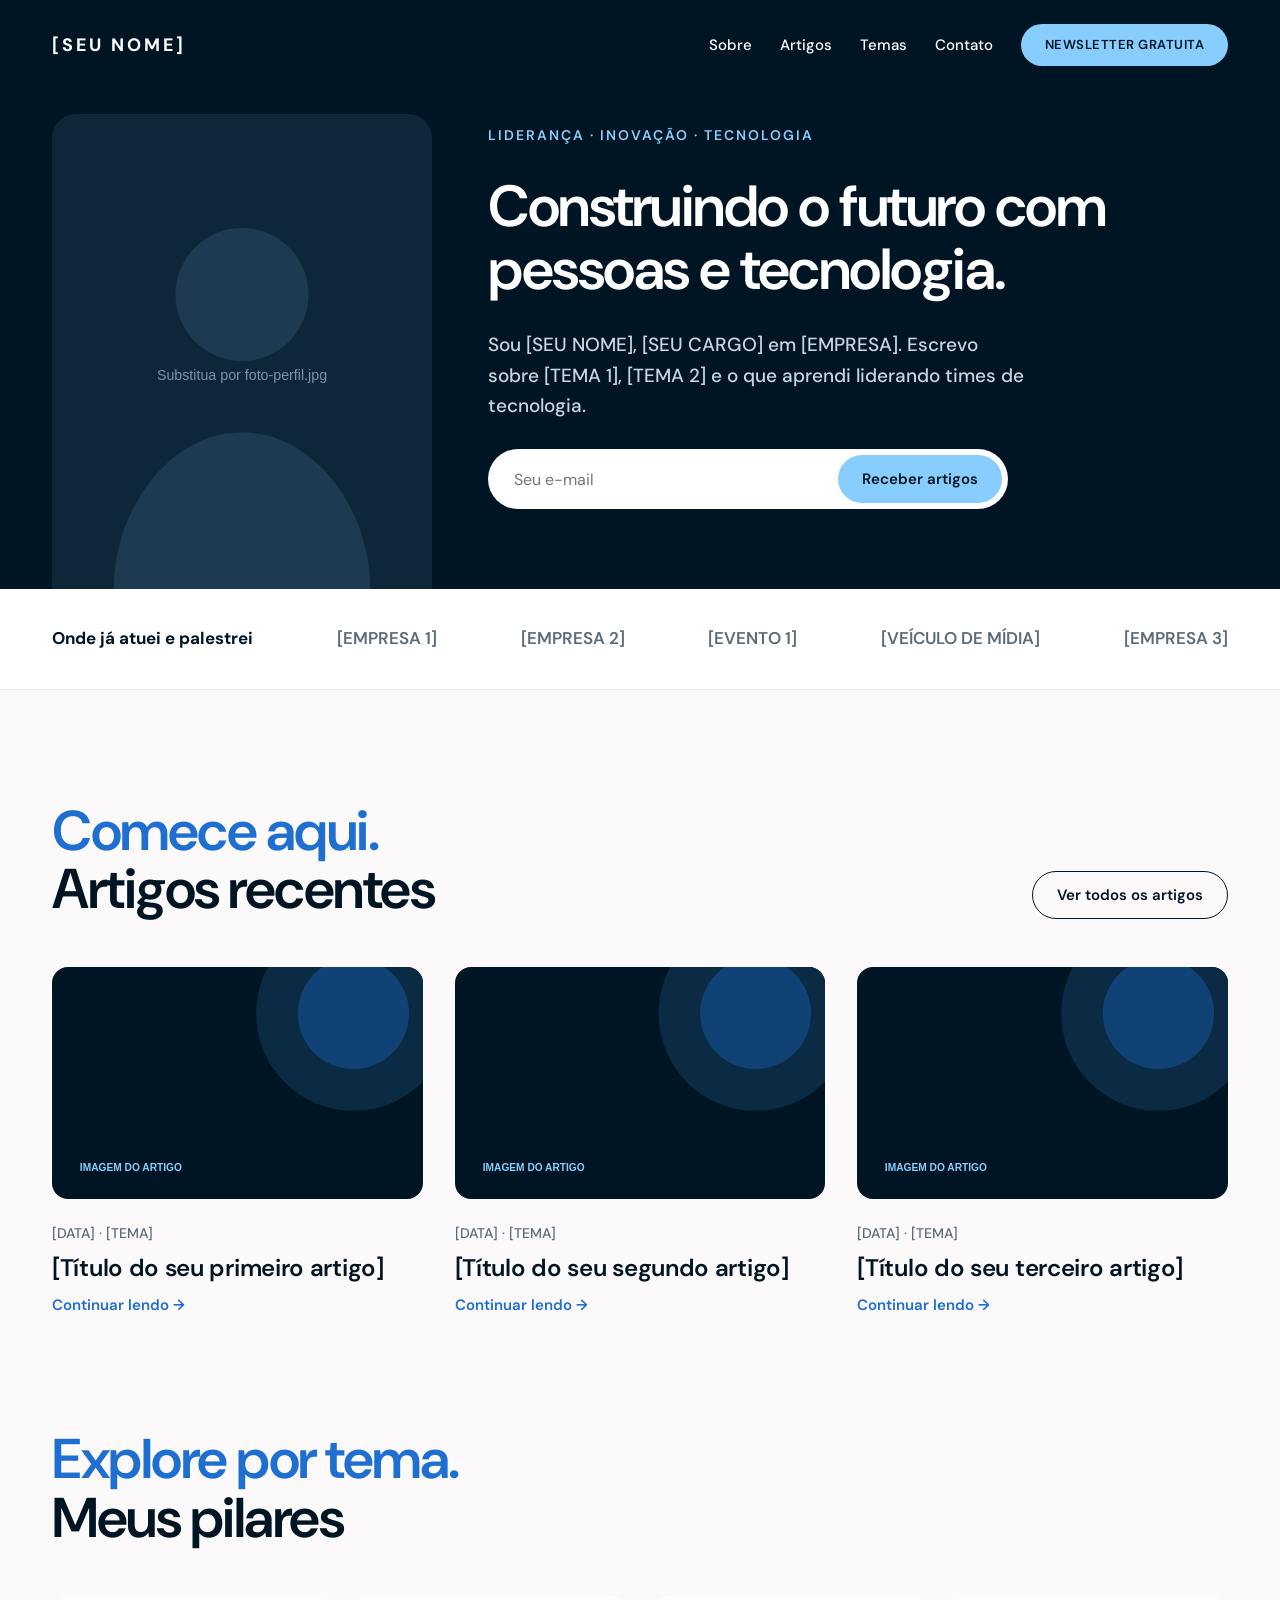
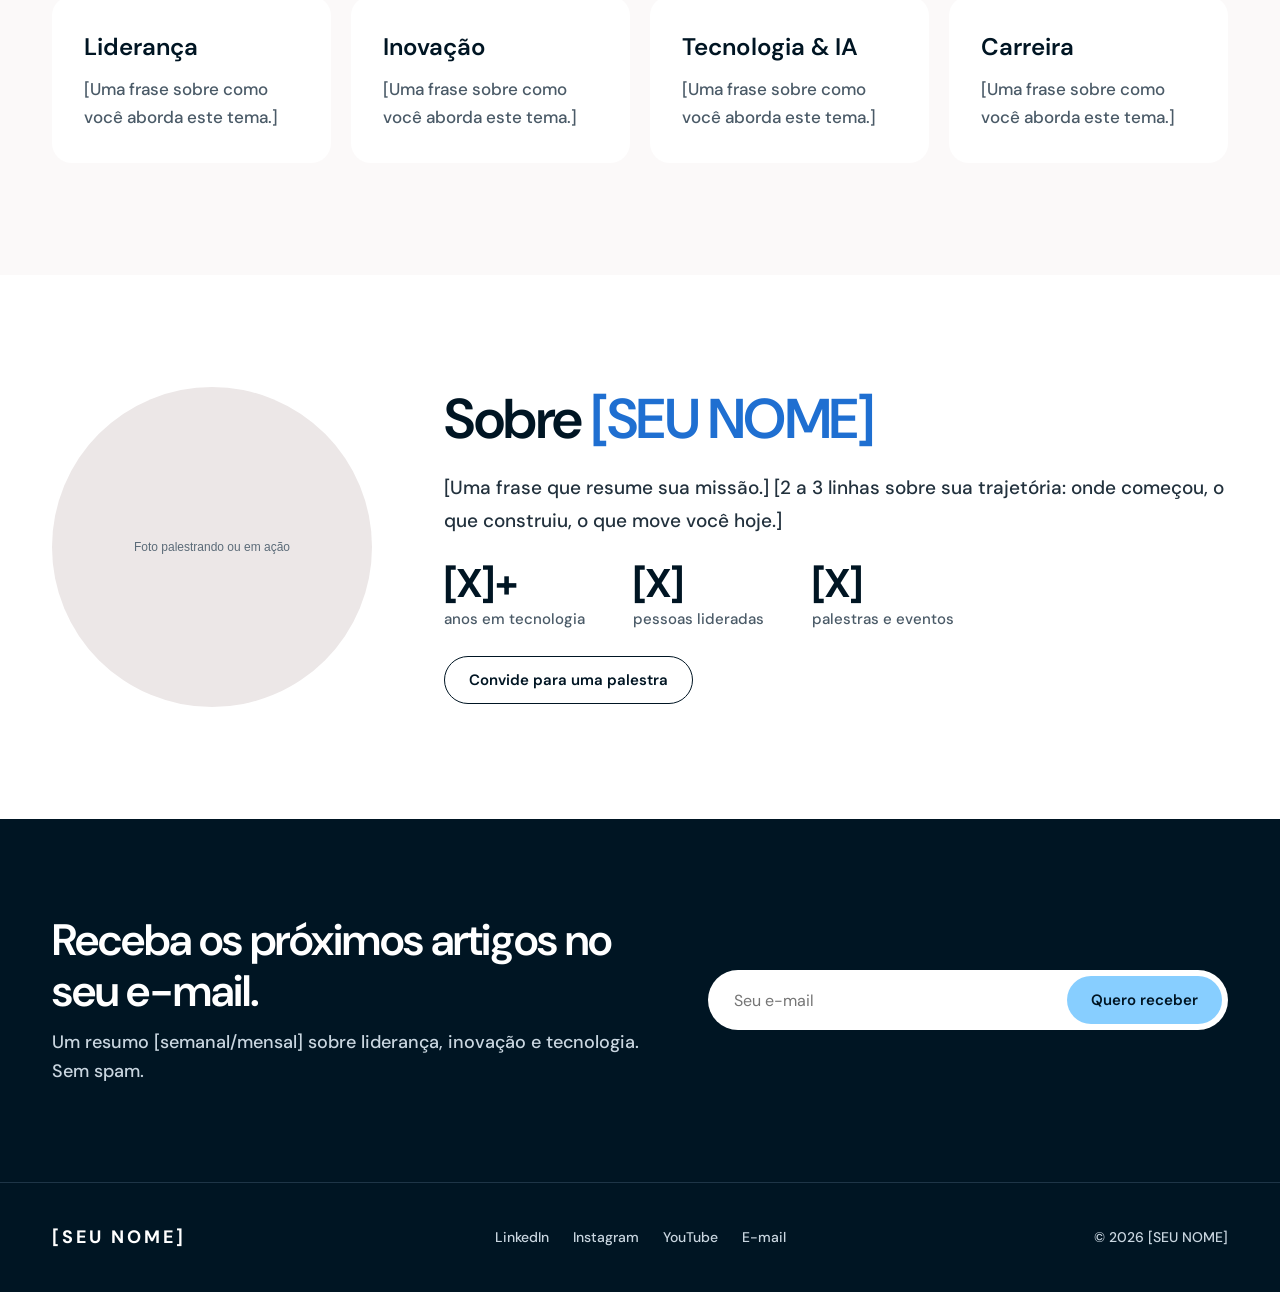
==== index.html @ 4a290e13 "Site inicial: home, artigos, modelo de post e guia Co-Authored-By: Claude Opus 5.5 <noreply@anthropi" ====
<!doctype html>
<html lang="pt-BR">
<head>
  <meta charset="utf-8">
  <meta name="viewport" content="width=device-width, initial-scale=1">
  <title>[SEU NOME] · Liderança, Inovação e Tecnologia</title>
  <meta name="description" content="[SEU NOME], [SEU CARGO]. Artigos sobre liderança, inovação e tecnologia.">
  <meta property="og:title" content="[SEU NOME] · Liderança, Inovação e Tecnologia">
  <meta property="og:description" content="Artigos sobre liderança, inovação e tecnologia.">
  <meta property="og:image" content="img/foto-perfil.svg">
  <link rel="preconnect" href="https://fonts.googleapis.com">
  <link rel="preconnect" href="https://fonts.gstatic.com" crossorigin>
  <link href="https://fonts.googleapis.com/css2?family=DM+Sans:opsz,wght@9..40,400;9..40,500;9..40,600;9..40,700&display=swap" rel="stylesheet">
  <link rel="stylesheet" href="css/style.css">
</head>
<body>

  <header class="header">
    <div class="container">
      <a href="index.html" class="logo">[SEU NOME]</a>
      <nav class="nav" aria-label="Principal">
        <a href="#sobre">Sobre</a>
        <a href="artigos.html">Artigos</a>
        <a href="#pilares">Temas</a>
        <a href="#contato">Contato</a>
        <a href="#newsletter" class="btn btn-claro">Newsletter gratuita</a>
      </nav>
    </div>
  </header>

  <main>
    <!-- HERO: sua foto + posicionamento -->
    <section class="hero">
      <div class="container">
        <div class="hero-foto">
          <!-- Troque pela sua foto: img/foto-perfil.jpg (meio corpo, fundo neutro) -->
          <img src="img/foto-perfil.svg" alt="Foto de [SEU NOME]">
        </div>
        <div class="hero-texto">
          <div class="eyebrow">Liderança · Inovação · Tecnologia</div>
          <h1>Construindo o futuro com pessoas e tecnologia.</h1>
          <p>Sou [SEU NOME], [SEU CARGO] em [EMPRESA]. Escrevo sobre [TEMA 1], [TEMA 2] e o que aprendi liderando times de tecnologia.</p>
          <form class="form-email" name="newsletter" method="POST" data-netlify="true">
            <input type="hidden" name="form-name" value="newsletter">
            <label for="email-topo" class="sr-only">Seu e-mail</label>
            <input id="email-topo" type="email" name="email" placeholder="Seu e-mail" required>
            <button type="submit" class="btn btn-claro">Receber artigos</button>
          </form>
        </div>
      </div>
    </section>

    <!-- PROVA SOCIAL -->
    <section class="prova" aria-label="Onde já atuei">
      <div class="container">
        <strong>Onde já atuei e palestrei</strong>
        <span>[EMPRESA 1]</span>
        <span>[EMPRESA 2]</span>
        <span>[EVENTO 1]</span>
        <span>[VEÍCULO DE MÍDIA]</span>
        <span>[EMPRESA 3]</span>
      </div>
    </section>

    <!-- ARTIGOS RECENTES: para cada novo post, adicione um card aqui (os 3 mais recentes) -->
    <section class="secao" id="posts">
      <div class="container">
        <div class="secao-topo">
          <h2 class="titulo"><span class="destaque">Comece aqui.</span>Artigos recentes</h2>
          <a href="artigos.html" class="btn btn-contorno">Ver todos os artigos</a>
        </div>
        <div class="grade-posts">
          <a class="card-post" href="artigos/exemplo-de-artigo.html">
            <img src="img/capa-padrao.svg" alt="">
            <div>
              <span class="meta">[DATA] · [TEMA]</span>
              <h3>[Título do seu primeiro artigo]</h3>
              <span class="mais">Continuar lendo →</span>
            </div>
          </a>
          <a class="card-post" href="artigos/exemplo-de-artigo.html">
            <img src="img/capa-padrao.svg" alt="">
            <div>
              <span class="meta">[DATA] · [TEMA]</span>
              <h3>[Título do seu segundo artigo]</h3>
              <span class="mais">Continuar lendo →</span>
            </div>
          </a>
          <a class="card-post" href="artigos/exemplo-de-artigo.html">
            <img src="img/capa-padrao.svg" alt="">
            <div>
              <span class="meta">[DATA] · [TEMA]</span>
              <h3>[Título do seu terceiro artigo]</h3>
              <span class="mais">Continuar lendo →</span>
            </div>
          </a>
        </div>
      </div>
    </section>

    <!-- PILARES -->
    <section class="secao" id="pilares" style="padding-top: 0">
      <div class="container">
        <div class="secao-topo">
          <h2 class="titulo"><span class="destaque">Explore por tema.</span>Meus pilares</h2>
        </div>
        <div class="grade-pilares">
          <div class="pilar"><h3>Liderança</h3><p>[Uma frase sobre como você aborda este tema.]</p></div>
          <div class="pilar"><h3>Inovação</h3><p>[Uma frase sobre como você aborda este tema.]</p></div>
          <div class="pilar"><h3>Tecnologia &amp; IA</h3><p>[Uma frase sobre como você aborda este tema.]</p></div>
          <div class="pilar"><h3>Carreira</h3><p>[Uma frase sobre como você aborda este tema.]</p></div>
        </div>
      </div>
    </section>

    <!-- SOBRE -->
    <section class="secao secao-branca" id="sobre">
      <div class="container sobre">
        <div class="sobre-foto">
          <img src="img/foto-sobre.svg" alt="[SEU NOME] palestrando">
        </div>
        <div class="sobre-texto">
          <h2 class="titulo">Sobre <span style="color: var(--azul)">[SEU NOME]</span></h2>
          <p>[Uma frase que resume sua missão.] [2 a 3 linhas sobre sua trajetória: onde começou, o que construiu, o que move você hoje.]</p>
          <div class="numeros">
            <div><strong>[X]+</strong><span>anos em tecnologia</span></div>
            <div><strong>[X]</strong><span>pessoas lideradas</span></div>
            <div><strong>[X]</strong><span>palestras e eventos</span></div>
          </div>
          <a href="#contato" class="btn btn-contorno">Convide para uma palestra</a>
        </div>
      </div>
    </section>

    <!-- NEWSLETTER -->
    <section class="newsletter" id="newsletter">
      <div class="container">
        <div style="flex: 1 1 460px">
          <h2>Receba os próximos artigos no seu e-mail.</h2>
          <p>Um resumo [semanal/mensal] sobre liderança, inovação e tecnologia. Sem spam.</p>
        </div>
        <form class="form-email" name="newsletter" method="POST" data-netlify="true">
          <input type="hidden" name="form-name" value="newsletter">
          <label for="email" class="sr-only">Seu e-mail</label>
          <input id="email" type="email" name="email" placeholder="Seu e-mail" required>
          <button type="submit" class="btn btn-claro">Quero receber</button>
        </form>
      </div>
    </section>
  </main>

  <footer class="footer" id="contato">
    <div class="container">
      <span class="logo">[SEU NOME]</span>
      <nav aria-label="Redes sociais">
        <a href="https://www.linkedin.com/in/[SEU-USUARIO]">LinkedIn</a>
        <a href="https://www.instagram.com/[SEU-USUARIO]">Instagram</a>
        <a href="https://www.youtube.com/@[SEU-USUARIO]">YouTube</a>
        <a href="mailto:[SEU-EMAIL]">E-mail</a>
      </nav>
      <span>© <span id="ano">2026</span> [SEU NOME]</span>
    </div>
  </footer>

  <script>document.getElementById('ano').textContent = new Date().getFullYear();</script>
</body>
</html>
---- css/style.css ----
/* ==========================================================
   Cores e fontes do site — mude aqui para alterar tudo
   ========================================================== */
:root {
  --marinho: #001523;     /* fundo escuro (topo, newsletter, rodapé) */
  --azul: #1F6FD1;        /* azul de autoridade (destaques nos títulos) */
  --azul-claro: #87CEFF;  /* botões sobre fundo escuro */
  --fundo: #FBF9F9;       /* fundo claro principal */
  --branco: #FFFFFF;
  --texto: #001523;
  --texto-suave: #4A5A67;
  --linha: #ECE7E7;
  --largura: 1240px;
  --fonte: 'DM Sans', system-ui, sans-serif;
}

* { box-sizing: border-box; }
html { scroll-behavior: smooth; }
body {
  margin: 0;
  background: var(--fundo);
  color: var(--texto);
  font-family: var(--fonte);
  font-weight: 500;
  font-size: 17px;
  line-height: 1.6;
  -webkit-font-smoothing: antialiased;
}
img { max-width: 100%; display: block; }
a { color: inherit; text-decoration: none; }
a:hover { color: var(--azul); }
.container { max-width: var(--largura); margin: 0 auto; padding: 0 32px; }
.sr-only { position: absolute; width: 1px; height: 1px; overflow: hidden; clip: rect(0 0 0 0); white-space: nowrap; }

/* ---------- Cabeçalho ---------- */
.header { background: var(--marinho); color: var(--branco); }
.header .container { display: flex; flex-wrap: wrap; align-items: center; justify-content: space-between; gap: 16px; padding-top: 24px; padding-bottom: 24px; }
.logo { font-weight: 700; font-size: 18px; letter-spacing: 3px; text-transform: uppercase; color: var(--branco); }
.logo:hover { color: var(--azul-claro); }
.nav { display: flex; flex-wrap: wrap; align-items: center; gap: 28px; font-size: 15px; }
.nav a { color: var(--branco); }
.nav a:hover { color: var(--azul-claro); }

/* ---------- Botões ---------- */
.btn { display: inline-flex; align-items: center; justify-content: center; min-height: 48px; padding: 0 24px; border-radius: 999px; font-weight: 600; font-size: 15px; font-family: var(--fonte); border: 0; cursor: pointer; transition: transform .15s ease, background .15s ease; }
.btn:hover { transform: translateY(-1px); }
.btn-claro { background: var(--azul-claro); color: var(--marinho); }
.btn-claro:hover { color: var(--marinho); background: #a6dbff; }
.btn-contorno { border: 1px solid var(--marinho); color: var(--marinho); background: transparent; }
.btn-contorno:hover { background: var(--marinho); color: var(--branco); }
.nav .btn { min-height: 42px; font-size: 13px; letter-spacing: .5px; text-transform: uppercase; color: var(--marinho); }

/* ---------- Hero ---------- */
.hero { background: var(--marinho); color: var(--branco); overflow: hidden; }
.hero .container { display: flex; flex-wrap: wrap; align-items: flex-end; gap: 56px; padding-top: 24px; }
.hero-foto { flex: 1 1 380px; max-width: 520px; }
.hero-foto img { width: 100%; aspect-ratio: 4 / 5; object-fit: cover; object-position: top; border-radius: 24px 24px 0 0; }
.hero-texto { flex: 999 1 460px; min-width: 0; padding-bottom: 80px; display: flex; flex-direction: column; gap: 28px; }
.eyebrow { font-size: 14px; letter-spacing: 2px; text-transform: uppercase; font-weight: 600; color: var(--azul-claro); }
.hero h1 { margin: 0; font-weight: 600; font-size: clamp(38px, 5vw, 58px); line-height: 1.1; letter-spacing: -1.5px; }
.hero p { margin: 0; font-size: 19px; color: #C9D6E0; max-width: 540px; }

/* ---------- Formulário de e-mail ---------- */
.form-email { display: flex; flex-wrap: wrap; gap: 8px; background: var(--branco); border-radius: 999px; padding: 6px; max-width: 520px; }
.form-email input { flex: 1 1 200px; min-height: 48px; padding: 0 20px; border: 0; border-radius: 999px; font-size: 16px; font-family: var(--fonte); color: var(--texto); background: transparent; }
.form-email input:focus { outline: 2px solid var(--azul); }

/* ---------- Faixa de prova social ---------- */
.prova { background: var(--branco); border-bottom: 1px solid var(--linha); }
.prova .container { display: flex; flex-wrap: wrap; align-items: center; justify-content: space-between; gap: 24px; padding-top: 36px; padding-bottom: 36px; font-weight: 600; color: #5B6B78; }
.prova strong { color: var(--texto); }

/* ---------- Seções ---------- */
.secao { padding: 112px 0; }
.secao-branca { background: var(--branco); }
.secao-topo { display: flex; flex-wrap: wrap; align-items: flex-end; justify-content: space-between; gap: 16px; margin-bottom: 48px; }
.titulo { margin: 0; font-weight: 600; font-size: clamp(36px, 4.5vw, 56px); line-height: 1.05; letter-spacing: -1.5px; }
.titulo .destaque { display: block; color: var(--azul); }

/* ---------- Cards de artigos ---------- */
.grade-posts { display: flex; flex-wrap: wrap; gap: 32px; }
.card-post { flex: 1 1 320px; min-width: 0; display: flex; flex-direction: column; gap: 20px; }
.card-post img, .card-post .img-vazia { width: 100%; aspect-ratio: 16 / 10; object-fit: cover; border-radius: 16px; background: var(--linha); }
.card-post .meta { font-size: 14px; color: #5B6B78; }
.card-post h3 { margin: 6px 0 8px; font-weight: 600; font-size: 24px; line-height: 1.3; letter-spacing: -.3px; }
.card-post:hover h3 { color: var(--azul); }
.card-post .mais { font-size: 15px; font-weight: 600; color: var(--azul); }

/* ---------- Pilares ---------- */
.grade-pilares { display: flex; flex-wrap: wrap; gap: 20px; }
.pilar { flex: 1 1 260px; background: var(--branco); border-radius: 20px; padding: 32px; }
.pilar h3 { margin: 0 0 10px; font-size: 24px; font-weight: 600; }
.pilar p { margin: 0; color: var(--texto-suave); }

/* ---------- Sobre ---------- */
.sobre { display: flex; flex-wrap: wrap; gap: 72px; align-items: center; }
.sobre-foto { flex: 1 1 320px; max-width: 440px; }
.sobre-foto img { width: 100%; aspect-ratio: 1 / 1; object-fit: cover; border-radius: 50%; }
.sobre-texto { flex: 999 1 480px; min-width: 0; display: flex; flex-direction: column; gap: 24px; align-items: flex-start; }
.sobre-texto p { margin: 0; font-size: 19px; line-height: 1.7; color: #22313D; }
.numeros { display: flex; flex-wrap: wrap; gap: 48px; }
.numeros strong { display: block; font-size: 40px; font-weight: 700; line-height: 1.1; }
.numeros span { color: var(--texto-suave); font-size: 15px; }

/* ---------- Newsletter + rodapé ---------- */
.newsletter { background: var(--marinho); color: var(--branco); }
.newsletter .container { display: flex; flex-wrap: wrap; align-items: center; justify-content: space-between; gap: 40px; padding-top: 96px; padding-bottom: 96px; }
.newsletter h2 { margin: 0 0 12px; font-weight: 600; font-size: clamp(30px, 3.5vw, 44px); letter-spacing: -1px; line-height: 1.15; }
.newsletter p { margin: 0; font-size: 18px; color: #C9D6E0; }
.newsletter .form-email { flex: 1 1 400px; }
.footer { background: var(--marinho); color: #C9D6E0; border-top: 1px solid #1E3547; font-size: 14px; }
.footer .container { display: flex; flex-wrap: wrap; align-items: center; justify-content: space-between; gap: 20px; padding-top: 40px; padding-bottom: 40px; }
.footer nav { display: flex; flex-wrap: wrap; gap: 24px; }
.footer a:hover { color: var(--azul-claro); }

/* ---------- Página de artigo ---------- */
.artigo-topo { background: var(--marinho); color: var(--branco); padding: 64px 0 80px; }
.artigo-topo .container, .artigo-corpo { max-width: 760px; }
.artigo-topo h1 { margin: 16px 0; font-weight: 600; font-size: clamp(34px, 4.5vw, 52px); line-height: 1.12; letter-spacing: -1.2px; }
.artigo-topo .meta { color: #C9D6E0; font-size: 15px; }
.artigo-capa { max-width: 960px; margin: -40px auto 0; padding: 0 32px; }
.artigo-capa img { width: 100%; border-radius: 20px; }
.artigo-corpo { margin: 0 auto; padding: 64px 32px 96px; font-size: 19px; line-height: 1.8; color: #22313D; }
.artigo-corpo h2 { font-size: 30px; line-height: 1.25; color: var(--texto); margin: 48px 0 16px; letter-spacing: -.5px; }
.artigo-corpo blockquote { margin: 32px 0; padding: 4px 0 4px 24px; border-left: 3px solid var(--azul); font-size: 22px; color: var(--texto); }
.artigo-corpo a { color: var(--azul); text-decoration: underline; }
.voltar { display: inline-block; margin-bottom: 8px; color: var(--azul-claro); font-size: 15px; }

@media (max-width: 640px) {
  .container { padding: 0 16px; }
  .secao { padding: 72px 0; }
  .nav { gap: 18px; }
  .hero-texto { padding-bottom: 48px; }
  .artigo-corpo { padding: 48px 16px 72px; }
  .artigo-capa { padding: 0 16px; }
}
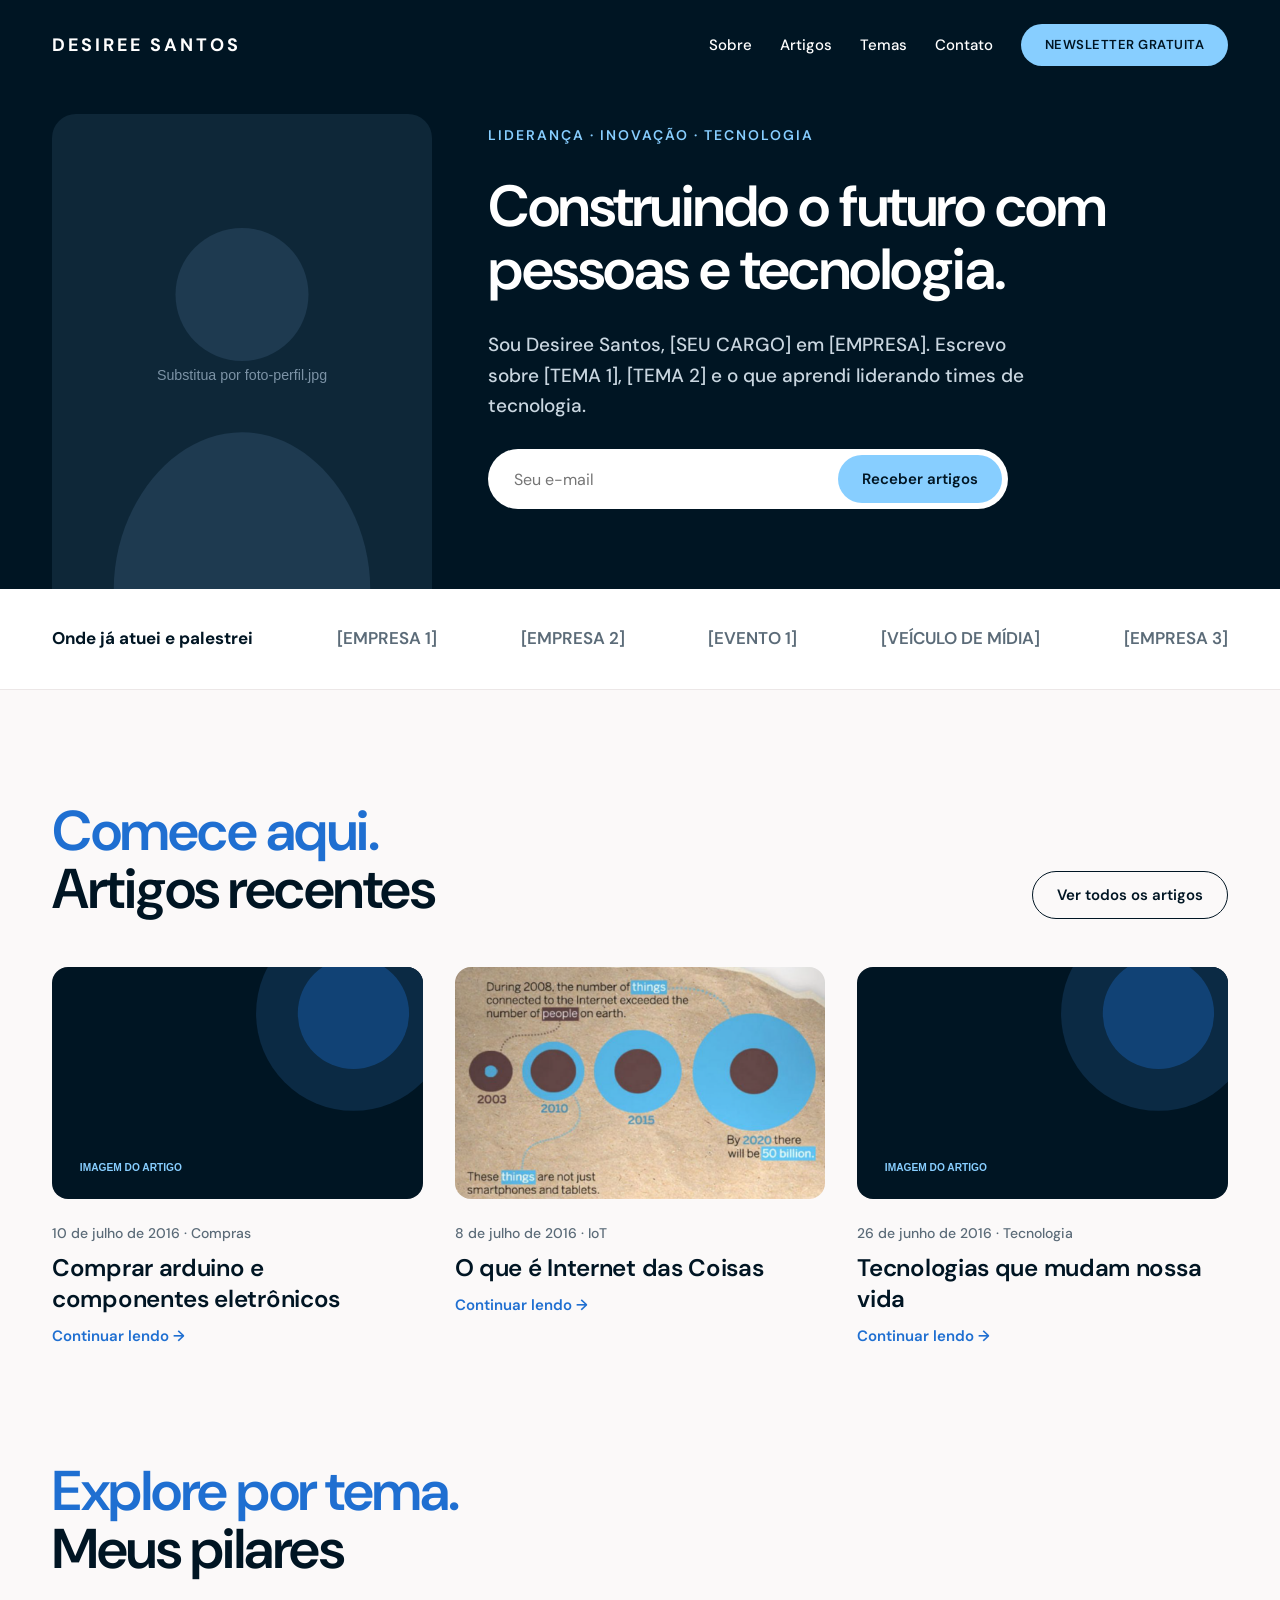
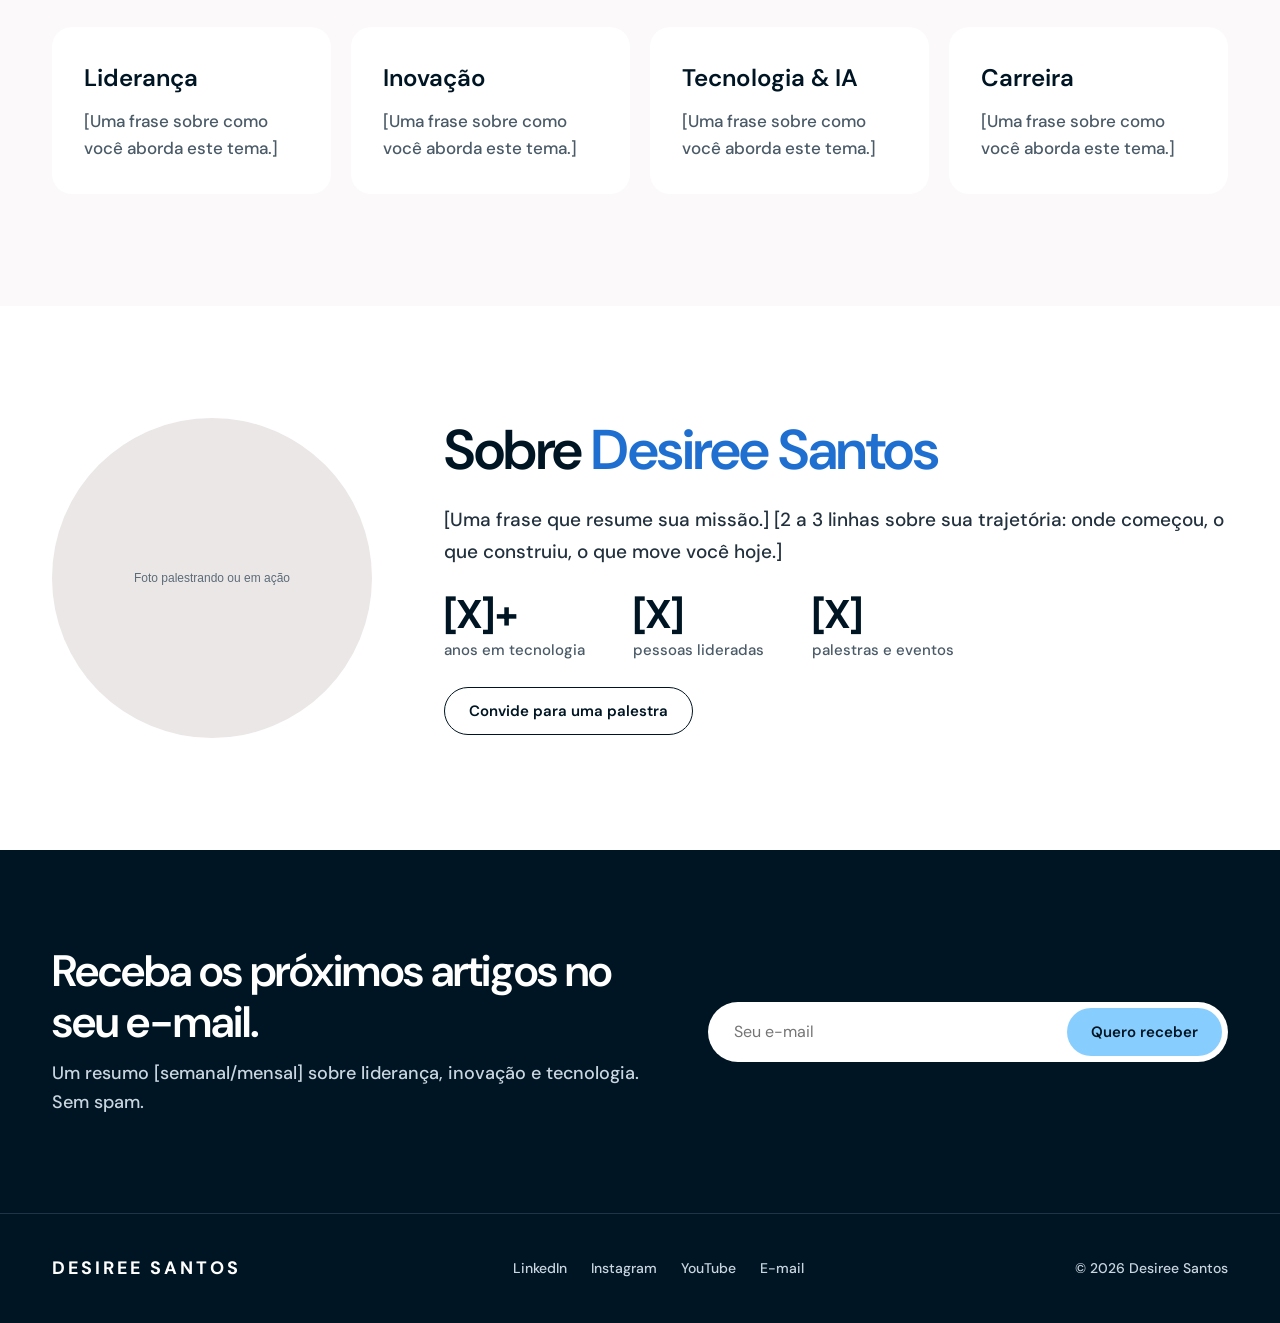
==== commit 5e661668: "Migra artigos do site antigo (desireesantos.github.io) - 4 artigos em português convertidos para o n" ====
--- a/index.html
+++ b/index.html
@@ -3,9 +3,9 @@
 <head>
   <meta charset="utf-8">
   <meta name="viewport" content="width=device-width, initial-scale=1">
-  <title>[SEU NOME] · Liderança, Inovação e Tecnologia</title>
-  <meta name="description" content="[SEU NOME], [SEU CARGO]. Artigos sobre liderança, inovação e tecnologia.">
-  <meta property="og:title" content="[SEU NOME] · Liderança, Inovação e Tecnologia">
+  <title>Desiree Santos · Liderança, Inovação e Tecnologia</title>
+  <meta name="description" content="Desiree Santos, [SEU CARGO]. Artigos sobre liderança, inovação e tecnologia.">
+  <meta property="og:title" content="Desiree Santos · Liderança, Inovação e Tecnologia">
   <meta property="og:description" content="Artigos sobre liderança, inovação e tecnologia.">
   <meta property="og:image" content="img/foto-perfil.svg">
   <link rel="preconnect" href="https://fonts.googleapis.com">
@@ -17,7 +17,7 @@
 
   <header class="header">
     <div class="container">
-      <a href="index.html" class="logo">[SEU NOME]</a>
+      <a href="index.html" class="logo">Desiree Santos</a>
       <nav class="nav" aria-label="Principal">
         <a href="#sobre">Sobre</a>
         <a href="artigos.html">Artigos</a>
@@ -34,12 +34,12 @@
       <div class="container">
         <div class="hero-foto">
           <!-- Troque pela sua foto: img/foto-perfil.jpg (meio corpo, fundo neutro) -->
-          <img src="img/foto-perfil.svg" alt="Foto de [SEU NOME]">
+          <img src="img/foto-perfil.svg" alt="Foto de Desiree Santos">
         </div>
         <div class="hero-texto">
           <div class="eyebrow">Liderança · Inovação · Tecnologia</div>
           <h1>Construindo o futuro com pessoas e tecnologia.</h1>
-          <p>Sou [SEU NOME], [SEU CARGO] em [EMPRESA]. Escrevo sobre [TEMA 1], [TEMA 2] e o que aprendi liderando times de tecnologia.</p>
+          <p>Sou Desiree Santos, [SEU CARGO] em [EMPRESA]. Escrevo sobre [TEMA 1], [TEMA 2] e o que aprendi liderando times de tecnologia.</p>
           <form class="form-email" name="newsletter" method="POST" data-netlify="true">
             <input type="hidden" name="form-name" value="newsletter">
             <label for="email-topo" class="sr-only">Seu e-mail</label>
@@ -70,27 +70,27 @@
           <a href="artigos.html" class="btn btn-contorno">Ver todos os artigos</a>
         </div>
         <div class="grade-posts">
-          <a class="card-post" href="artigos/exemplo-de-artigo.html">
+          <a class="card-post" href="artigos/onde-comprar-arduino-e-componentes-eletronicos.html">
             <img src="img/capa-padrao.svg" alt="">
             <div>
-              <span class="meta">[DATA] · [TEMA]</span>
-              <h3>[Título do seu primeiro artigo]</h3>
+              <span class="meta">10 de julho de 2016 · Compras</span>
+              <h3>Comprar arduino e componentes eletrônicos</h3>
               <span class="mais">Continuar lendo →</span>
             </div>
           </a>
-          <a class="card-post" href="artigos/exemplo-de-artigo.html">
-            <img src="img/capa-padrao.svg" alt="">
+          <a class="card-post" href="artigos/o-que-e-internet-das-coisas.html">
+            <img src="img/artigos/grafico.png" alt="">
             <div>
-              <span class="meta">[DATA] · [TEMA]</span>
-              <h3>[Título do seu segundo artigo]</h3>
+              <span class="meta">8 de julho de 2016 · IoT</span>
+              <h3>O que é Internet das Coisas</h3>
               <span class="mais">Continuar lendo →</span>
             </div>
           </a>
-          <a class="card-post" href="artigos/exemplo-de-artigo.html">
+          <a class="card-post" href="artigos/tecnologias-que-mudam-nossa-vida.html">
             <img src="img/capa-padrao.svg" alt="">
             <div>
-              <span class="meta">[DATA] · [TEMA]</span>
-              <h3>[Título do seu terceiro artigo]</h3>
+              <span class="meta">26 de junho de 2016 · Tecnologia</span>
+              <h3>Tecnologias que mudam nossa vida</h3>
               <span class="mais">Continuar lendo →</span>
             </div>
           </a>
@@ -117,10 +117,10 @@
     <section class="secao secao-branca" id="sobre">
       <div class="container sobre">
         <div class="sobre-foto">
-          <img src="img/foto-sobre.svg" alt="[SEU NOME] palestrando">
+          <img src="img/foto-sobre.svg" alt="Desiree Santos palestrando">
         </div>
         <div class="sobre-texto">
-          <h2 class="titulo">Sobre <span style="color: var(--azul)">[SEU NOME]</span></h2>
+          <h2 class="titulo">Sobre <span style="color: var(--azul)">Desiree Santos</span></h2>
           <p>[Uma frase que resume sua missão.] [2 a 3 linhas sobre sua trajetória: onde começou, o que construiu, o que move você hoje.]</p>
           <div class="numeros">
             <div><strong>[X]+</strong><span>anos em tecnologia</span></div>
@@ -151,14 +151,14 @@
 
   <footer class="footer" id="contato">
     <div class="container">
-      <span class="logo">[SEU NOME]</span>
+      <span class="logo">Desiree Santos</span>
       <nav aria-label="Redes sociais">
         <a href="https://www.linkedin.com/in/[SEU-USUARIO]">LinkedIn</a>
         <a href="https://www.instagram.com/[SEU-USUARIO]">Instagram</a>
         <a href="https://www.youtube.com/@[SEU-USUARIO]">YouTube</a>
         <a href="mailto:[SEU-EMAIL]">E-mail</a>
       </nav>
-      <span>© <span id="ano">2026</span> [SEU NOME]</span>
+      <span>© <span id="ano">2026</span> Desiree Santos</span>
     </div>
   </footer>
 
--- a/css/style.css
+++ b/css/style.css
@@ -124,7 +124,12 @@
 .artigo-corpo h2 { font-size: 30px; line-height: 1.25; color: var(--texto); margin: 48px 0 16px; letter-spacing: -.5px; }
 .artigo-corpo blockquote { margin: 32px 0; padding: 4px 0 4px 24px; border-left: 3px solid var(--azul); font-size: 22px; color: var(--texto); }
 .artigo-corpo a { color: var(--azul); text-decoration: underline; }
-.voltar { display: inline-block; margin-bottom: 8px; color: var(--azul-claro); font-size: 15px; }
+.artigo-corpo img { margin: 24px auto; border-radius: 12px; }
+.artigo-corpo .tabela { overflow-x: auto; margin: 32px 0; }
+.artigo-corpo table { width: 100%; border-collapse: collapse; font-size: 16px; line-height: 1.5; }
+.artigo-corpo th, .artigo-corpo td { text-align: left; padding: 12px 16px; border-bottom: 1px solid var(--linha); vertical-align: top; }
+.artigo-corpo th { color: var(--texto); background: var(--branco); }
+.voltar {display: inline-block; margin-bottom: 8px; color: var(--azul-claro); font-size: 15px; }
 
 @media (max-width: 640px) {
   .container { padding: 0 16px; }
